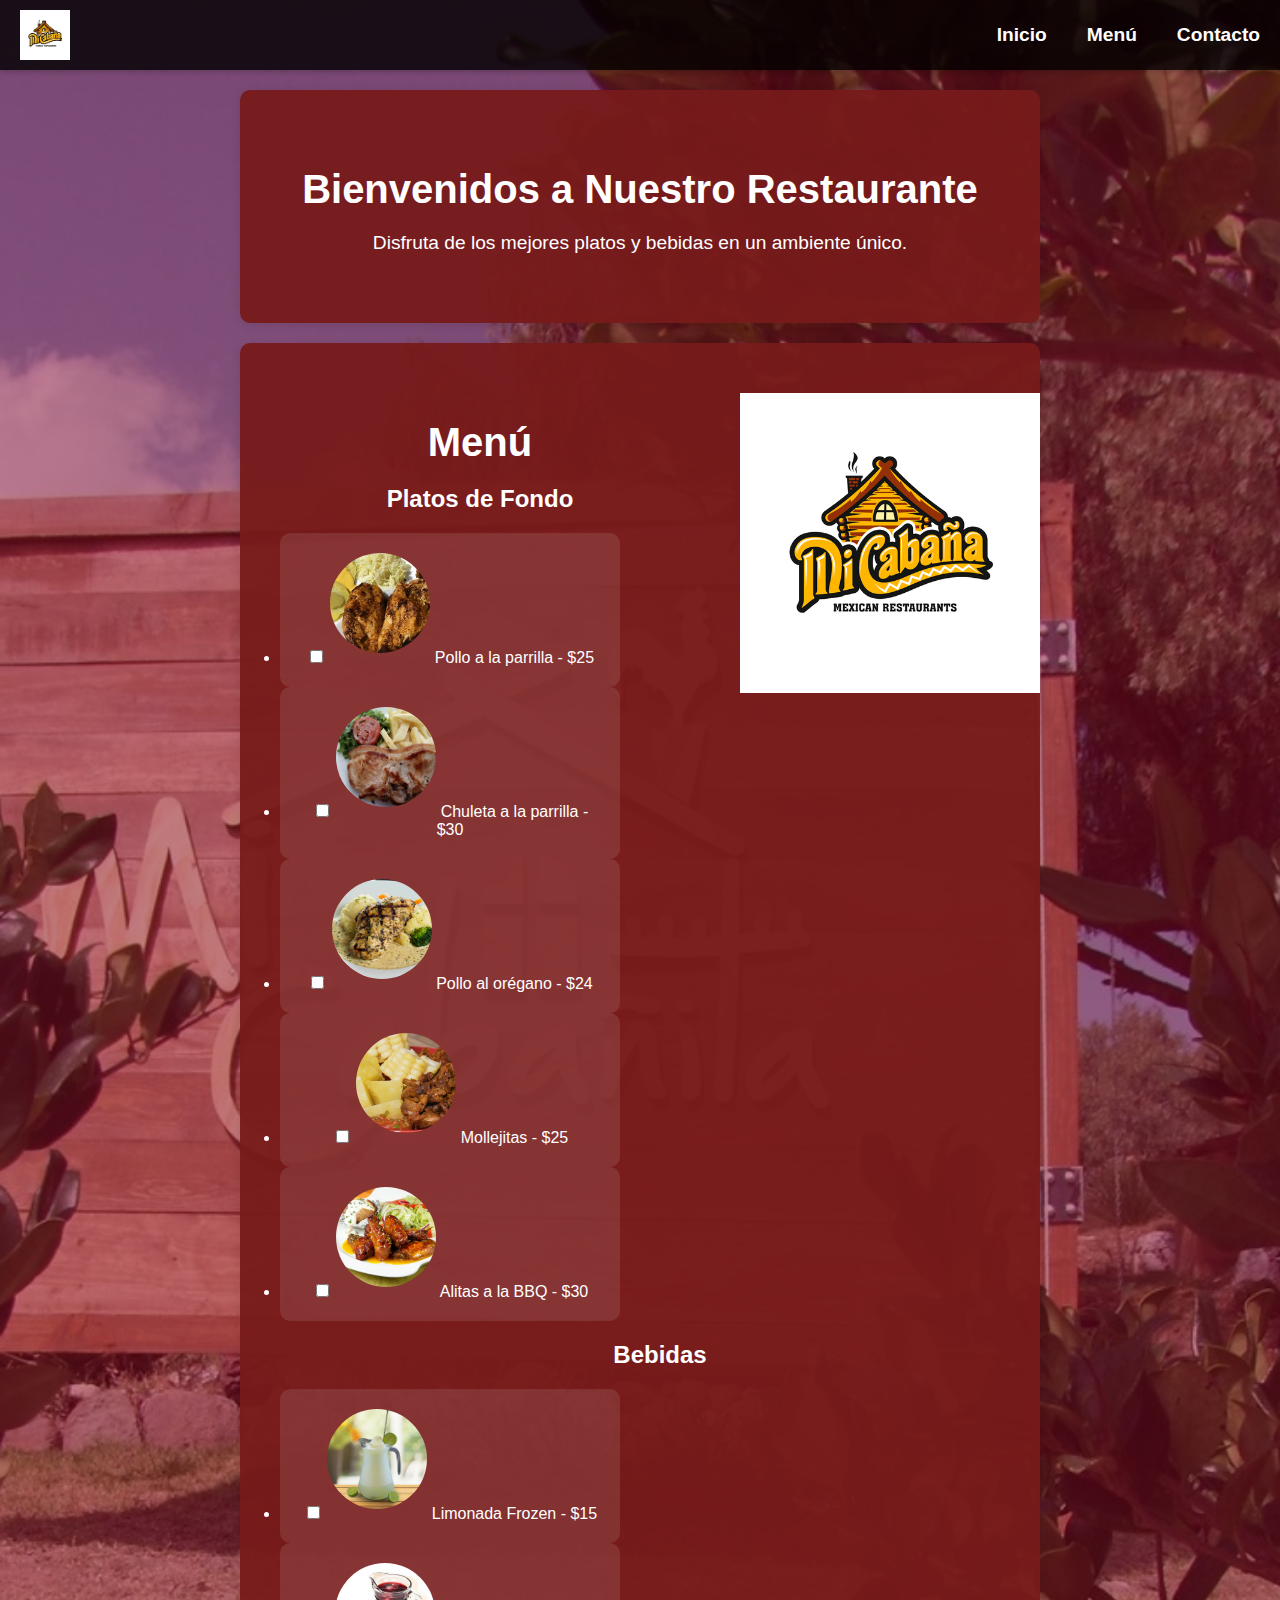
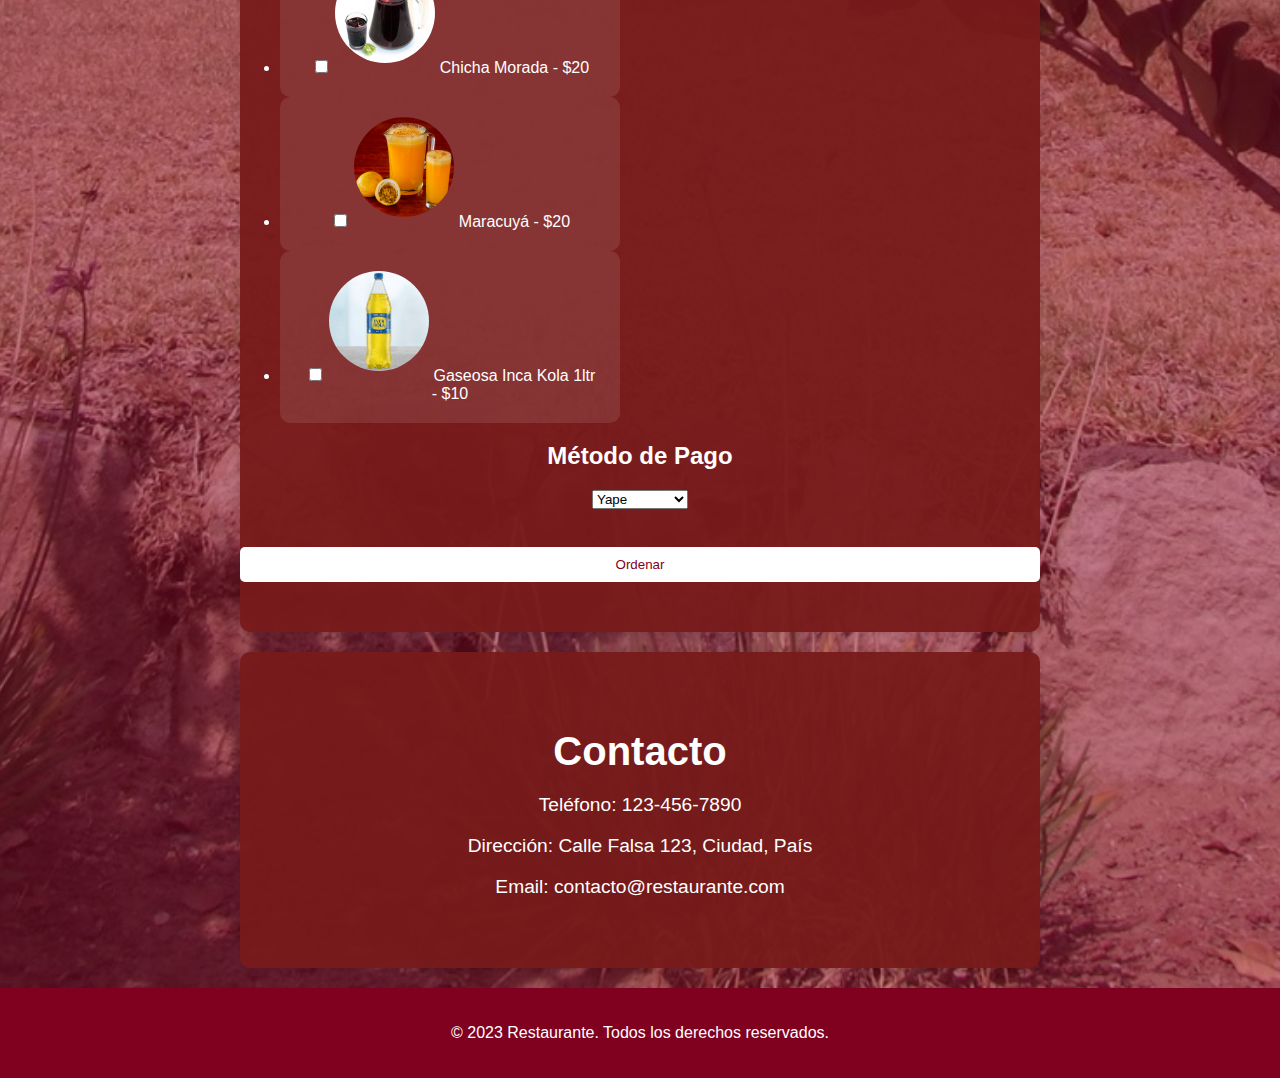
==== index.html @ 1817a676 "Update index.html" ====
<!DOCTYPE html>
<html lang="es">
<head>
    <meta charset="UTF-8">
    <meta name="viewport" content="width=device-width, initial-scale=1.0">
    <title>Restaurante</title>
    <link rel="stylesheet" href="styles.css">
</head>
<body>
    <header>
        <div class="container">
            <img src="images/logo.png" alt="Logo del Restaurante" class="logo">
            <nav>
                <ul>
                    <li><a href="#inicio">Inicio</a></li>
                    <li><a href="#menu">Menú</a></li>
                    <li><a href="#contacto">Contacto</a></li>
                </ul>
            </nav>
        </div>
    </header>

    <section id="inicio" class="seccion">
        <div class="contenido">
            <h1>Bienvenidos a Nuestro Restaurante</h1>
            <p>Disfruta de los mejores platos y bebidas en un ambiente único.</p>
        </div>
    </section>

    <section id="menu" class="seccion">
        <div>
            <img src="images/logo.png" alt="Imagen de inicio" class="imagen-derecha">
        </div>
        <div class="contenido">
            <h1>Menú</h1>
            <form id="menuForm" action="resumen.html" method="GET">
                <h2> Platos de Fondo</h2>
                <ul class="menu">
                    <li>
                        <input type="checkbox" id="pollo_parrilla" name="plato" value="Pollo a la parrilla - $25">
                        <label for="pollo_parrilla">
                            <img src="images/pollo-p.jpg" alt="Pollo a la parrilla">
                            Pollo a la parrilla - $25
                        </label>
                    </li>
                    <li>
                        <input type="checkbox" id="chuleta_parrilla" name="plato" value="Chuleta a la parrilla - $30">
                        <label for="chuleta_parrilla">
                            <img src="images/chuleta-p.jpg" alt="Chuleta a la parrilla">
                            Chuleta a la parrilla - $30
                        </label>
                    </li>
                    <li>
                        <input type="checkbox" id="pollo_oregano" name="plato" value="Pollo al orégano - $24">
                        <label for="pollo_oregano">
                            <img src="images/pollo-a.jpg" alt="Pollo al orégano">
                            Pollo al orégano - $24
                        </label>
                    </li>
                    <li>
                        <input type="checkbox" id="mollejitas" name="plato" value="Mollejitas - $25">
                        <label for="mollejitas">
                            <img src="images/mollejitas.jpg" alt="Mollejitas">
                            Mollejitas - $25
                        </label>
                    </li>
                    <li>
                        <input type="checkbox" id="alitas_bbq" name="plato" value="Alitas a la BBQ - $30">
                        <label for="alitas_bbq">
                            <img src="images/alitas.jpg" alt="Alitas a la BBQ">
                            Alitas a la BBQ - $30
                        </label>
                    </li>
                    <h2>Bebidas</h2>
                    <li>
                        <input type="checkbox" id="limonada_frozen" name="bebida" value="Limonada Frozen - $15">
                        <label for="limonada_frozen">
                            <img src="images/limonada.jpg" alt="Limonada Frozen">
                            Limonada Frozen - $15
                        </label>
                    </li>
                    <li>
                        <input type="checkbox" id="chicha_morada" name="bebida" value="Chicha Morada - $20">
                        <label for="chicha_morada">
                            <img src="images/JARRA-DE-CHICHA.png" alt="Chicha Morada">
                            Chicha Morada - $20
                        </label>
                    </li>
                    <li>
                        <input type="checkbox" id="maracuya" name="bebida" value="Maracuyá - $20">
                        <label for="maracuya">
                            <img src="images/maracyuya.png" alt="Maracuyá">
                            Maracuyá - $20
                        </label>
                    </li>
                    <li>
                        <input type="checkbox" id="inca_kola" name="bebida" value="Gaseosa Inca Kola 1ltr - $10">
                        <label for="inca_kola">
                            <img src="images/inca.png" alt="Gaseosa Inca Kola">
                            Gaseosa Inca Kola 1ltr - $10
                        </label>
                    </li>
                </ul>
                <h2>Método de Pago</h2>
                <select id="metodo_pago" name="metodo_pago">
                    <option value="Yape">Yape</option>
                    <option value="Efectivo">Efectivo</option>
                    <option value="Trasferencia">Trasferencia</option>
                </select>
                <br><br>
                <button type="button" onclick="ordenar()">Ordenar</button>
            </form>
        </div>
    </section>

    <section id="contacto" class="seccion">
        <div class="contenido">
            <h1>Contacto</h1>
            <p>Teléfono: 123-456-7890</p>
            <p>Dirección: Calle Falsa 123, Ciudad, País</p>
            <p>Email: contacto@restaurante.com</p>
        </div>
    </section>

    <footer>
        <p>© 2023 Restaurante. Todos los derechos reservados.</p>
    </footer>

    <script>
        function ordenar() {
            const form = document.getElementById('menuForm');
            const formData = new FormData(form);
            const platos = formData.getAll('plato');
            const bebidas = formData.getAll('bebida');
            const metodoPago = formData.get('metodo_pago');
            const url = new URL(window.location.href.replace('index.html', 'resumen.html'));

            platos.forEach(plato => {
                url.searchParams.append('plato[]', plato);
            });
            bebidas.forEach(bebida => {
                url.searchParams.append('bebida[]', bebida);
            });
            url.searchParams.append('metodo_pago', metodoPago);

            window.location.href = url;
        }
    </script>
</body>
</html>
---- styles.css ----
body {
    font-family: 'Arial', sans-serif;
    margin: 0;
    padding: 0;
    background-color: #800020; /* Color guinda */
    color: #fff; /* Texto blanco */
    position: relative;
    z-index: 1;
}

body::before {
    content: "";
    position: absolute;
    top: 0;
    left: 0;
    width: 100%;
    height: 100%;
    background: url('images/cabaña.jpg') no-repeat center center/cover;
    opacity: 0.5; /* Ajusta este valor para cambiar la opacidad */
    z-index: -1;
}
header {
    background: rgba(0, 0, 0, 0.8);
    padding: 10px 20px;
    box-shadow: 0 2px 5px rgba(0, 0, 0, 0.2);
}

header .container {
    display: flex;
    align-items: center;
    justify-content: space-between;
}

header .logo {
    max-height: 50px;
}

nav ul {
    list-style: none;
    margin: 0;
    padding: 0;
    display: flex;
}

nav ul li {
    margin-left: 20px;
}

nav ul li a {
    text-decoration: none;
    color: #fff;
    font-weight: bold;
    transition: color 0.3s ease;
}

nav ul li a:hover {
    color: #1e90ff;
}

.seccion {
    padding: 60px 20px;
    background: rgba(119, 26, 26, 0.95);
    margin: 20px auto;
    max-width: 800px;
    border-radius: 10px;
    box-shadow: 0 2px 10px rgba(0, 0, 0, 0.1);
}

.seccion .contenido {
    text-align: center;
}

body {
    font-family: 'Arial', sans-serif;
    margin: 0;
    padding: 0;
    background-color: #800020; /* Color guinda */
    color: #fff; /* Texto blanco */
}

.container {
    display: flex;
    justify-content: space-between;
    align-items: center;
}

.header {
    background: #800020; /* Color guinda */
    color: #fff; /* Texto blanco */
    padding: 20px;
}

.logo {
    height: 50px;
}

nav ul {
    list-style: none;
    display: flex;
    gap: 20px;
}

nav a {
    color: #fff; /* Texto blanco */
    text-decoration: none;
    font-size: 1.2em;
}

.seccion {
    padding: 50px 0;
    text-align: center;
}

.seccion h1 {
    font-size: 2.5em;
    margin-bottom: 20px;
}

.seccion p {
    font-size: 1.2em;
}

.imagen-derecha {
    float: right;
    width: 300px;
    margin-left: 20px;
}

.menu ul {
    list-style: none;
    padding: 0;
    display: flex;
    flex-wrap: wrap;
    gap: 20px;
    justify-content: center;
}

.menu li {
    background: rgba(255, 255, 255, 0.1);
    padding: 20px;
    border-radius: 10px;
    width: 300px;
    text-align: center;
    color: #fff;
}

.menu img {
    width: 100px;
    height: 100px;
    object-fit: cover;
    border-radius: 50%;
    margin-bottom: 10px;
}


footer {
    background: #800020; /* Color guinda */
    color: #fff; /* Texto blanco */
    text-align: center;
    padding: 20px 0;
}

button {
    display: block;
    width: 100%;
    padding: 10px;
    background: #fff; /* Fondo blanco */
    color: #800020; /* Texto guinda */
    border: none;
    border-radius: 5px;
    cursor: pointer;
    transition: background 0.3s ease;
    margin-top: 20px;
}

button:hover {
    background: #ddd;
}

/* CSS de la página de resumen */

.resumen-container {
    max-width: 800px;
    margin: 50px auto;
    background: rgba(128, 0, 32, 0.9); /* Color guinda transparente */
    padding: 20px;
    border-radius: 10px;
    box-shadow: 0 2px 10px rgba(0, 0, 0, 0.1);
    color: #fff; /* Texto blanco */
}

.resumen-container h1, .resumen-container h2 {
    text-align: center;
}

.resumen-container ul {
    list-style: none;
    padding: 0;
}

.resumen-container ul li {
    display: flex;
    justify-content: space-between;
    margin-bottom: 10px;
}

.resumen-container .total {
    font-size: 1.5em;
    text-align: right;
    margin-top: 20px;
}
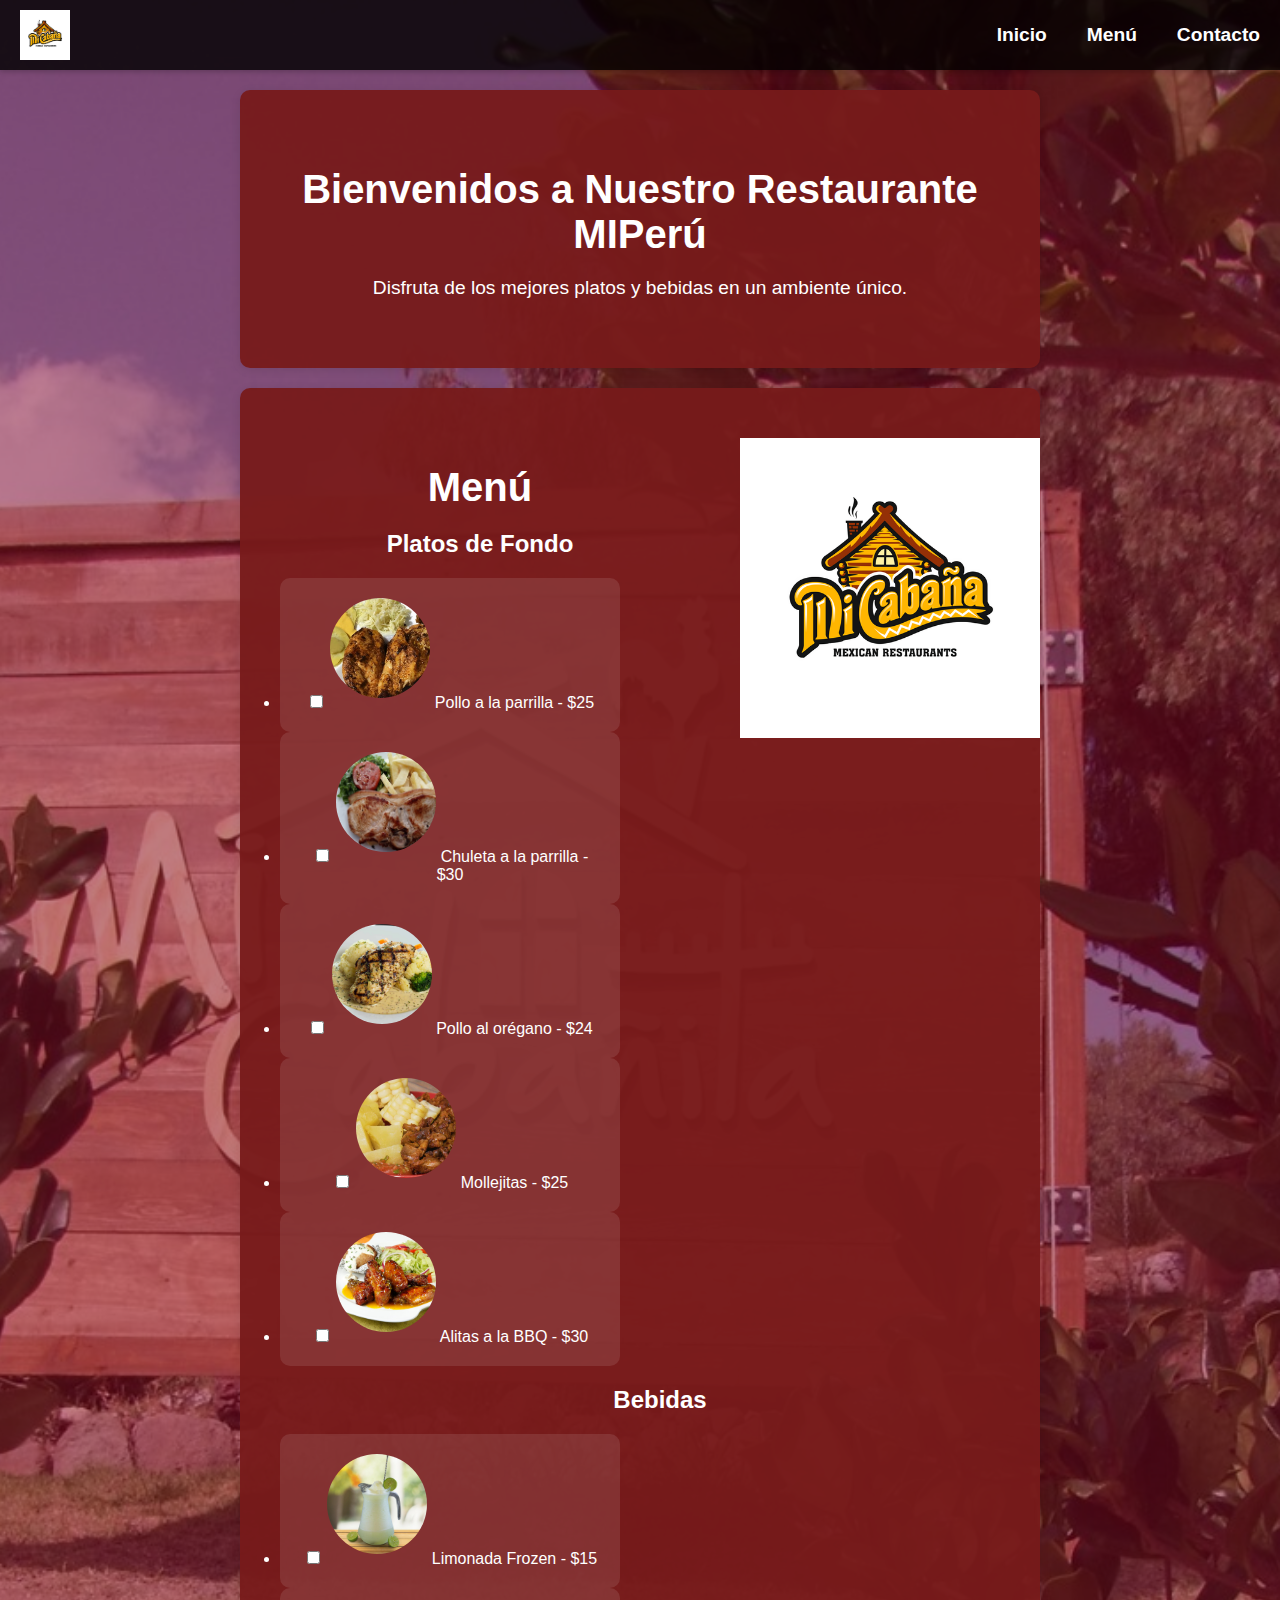
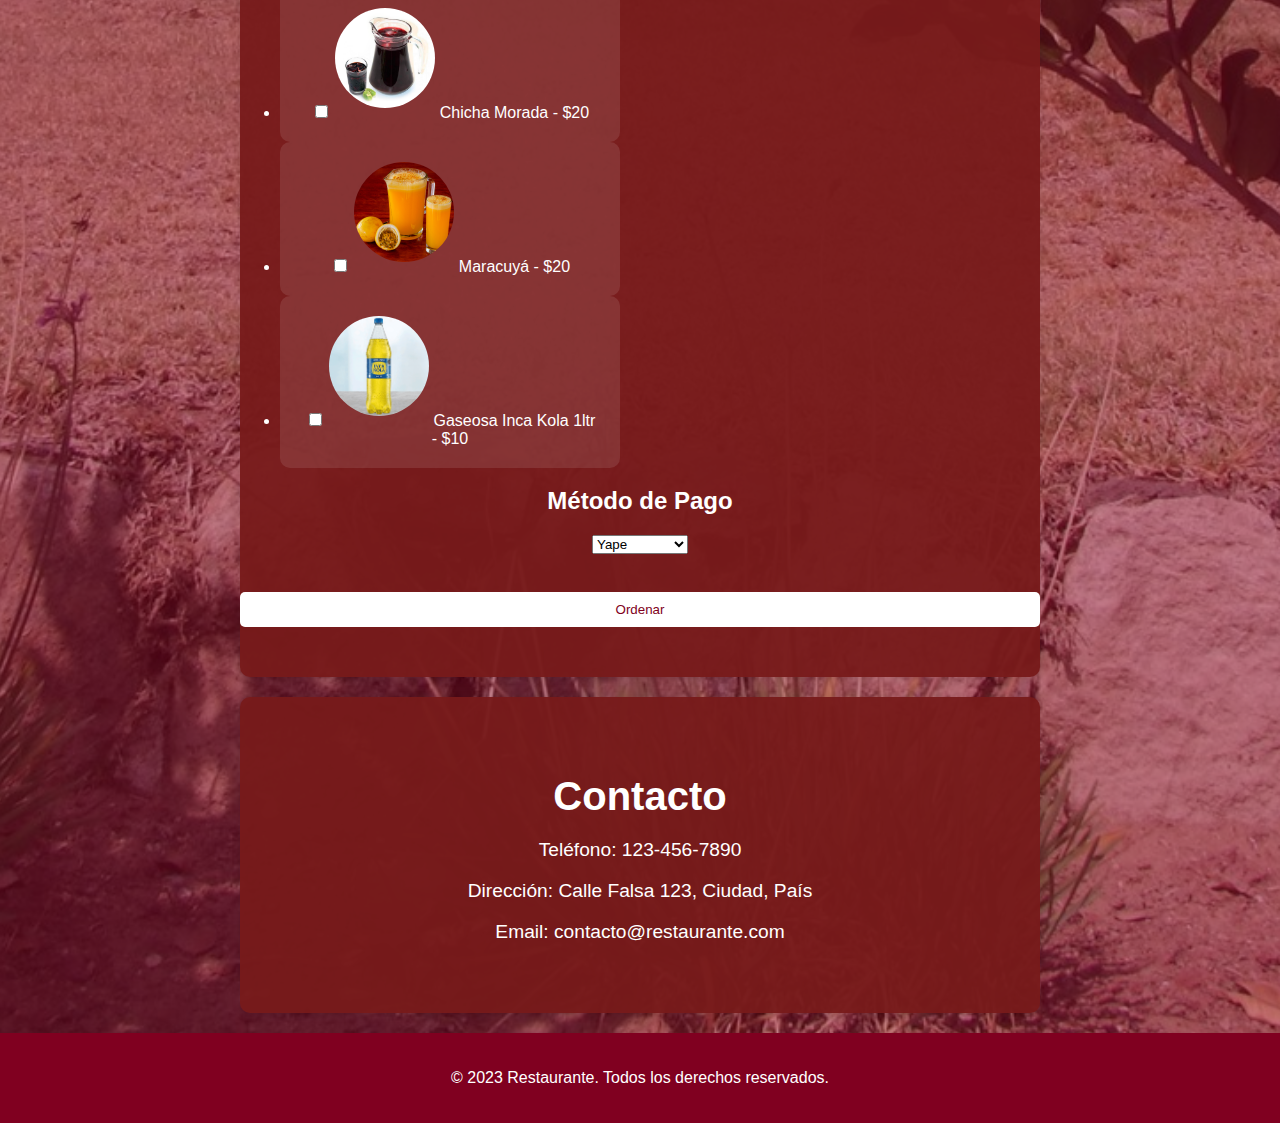
==== commit 7c0fb562: "Update index.html" ====
--- a/index.html
+++ b/index.html
@@ -22,7 +22,7 @@
 
     <section id="inicio" class="seccion">
         <div class="contenido">
-            <h1>Bienvenidos a Nuestro Restaurante</h1>
+            <h1>Bienvenidos a Nuestro Restaurante MIPerú</h1>
             <p>Disfruta de los mejores platos y bebidas en un ambiente único.</p>
         </div>
     </section>
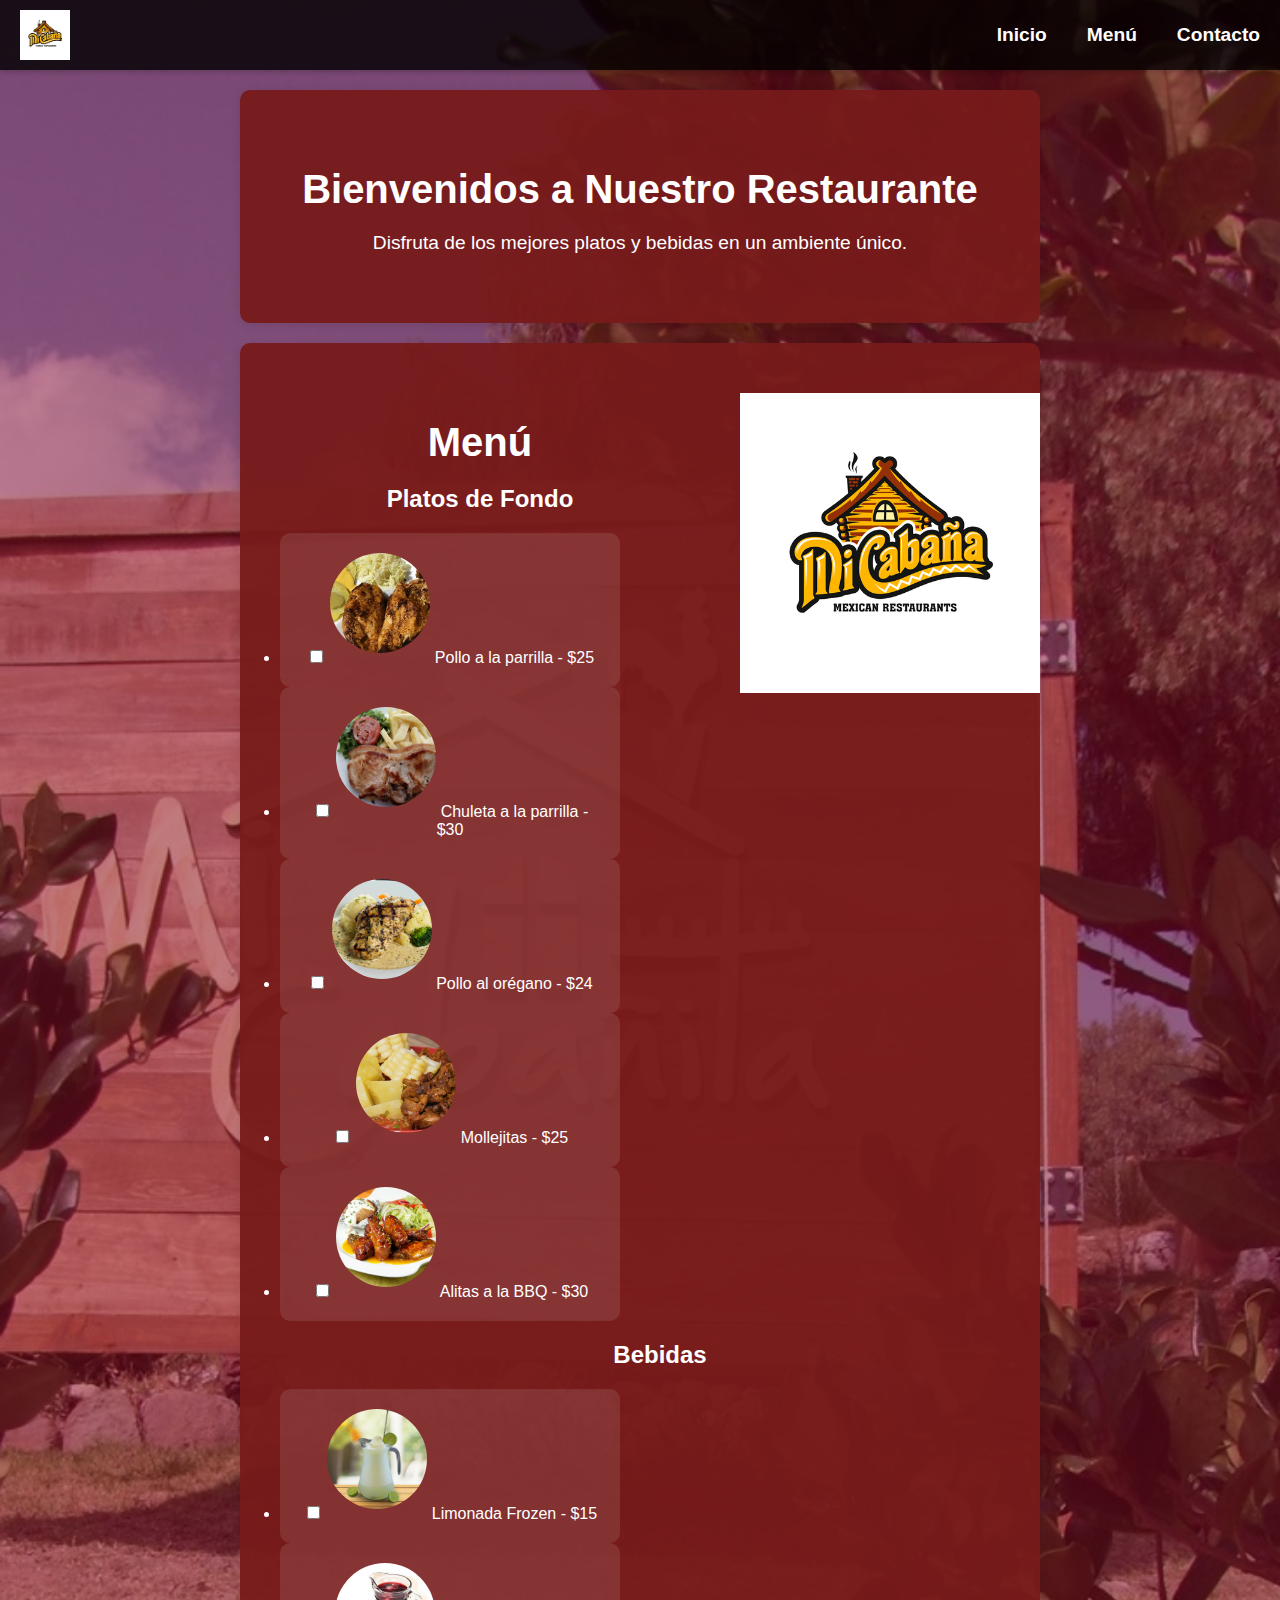
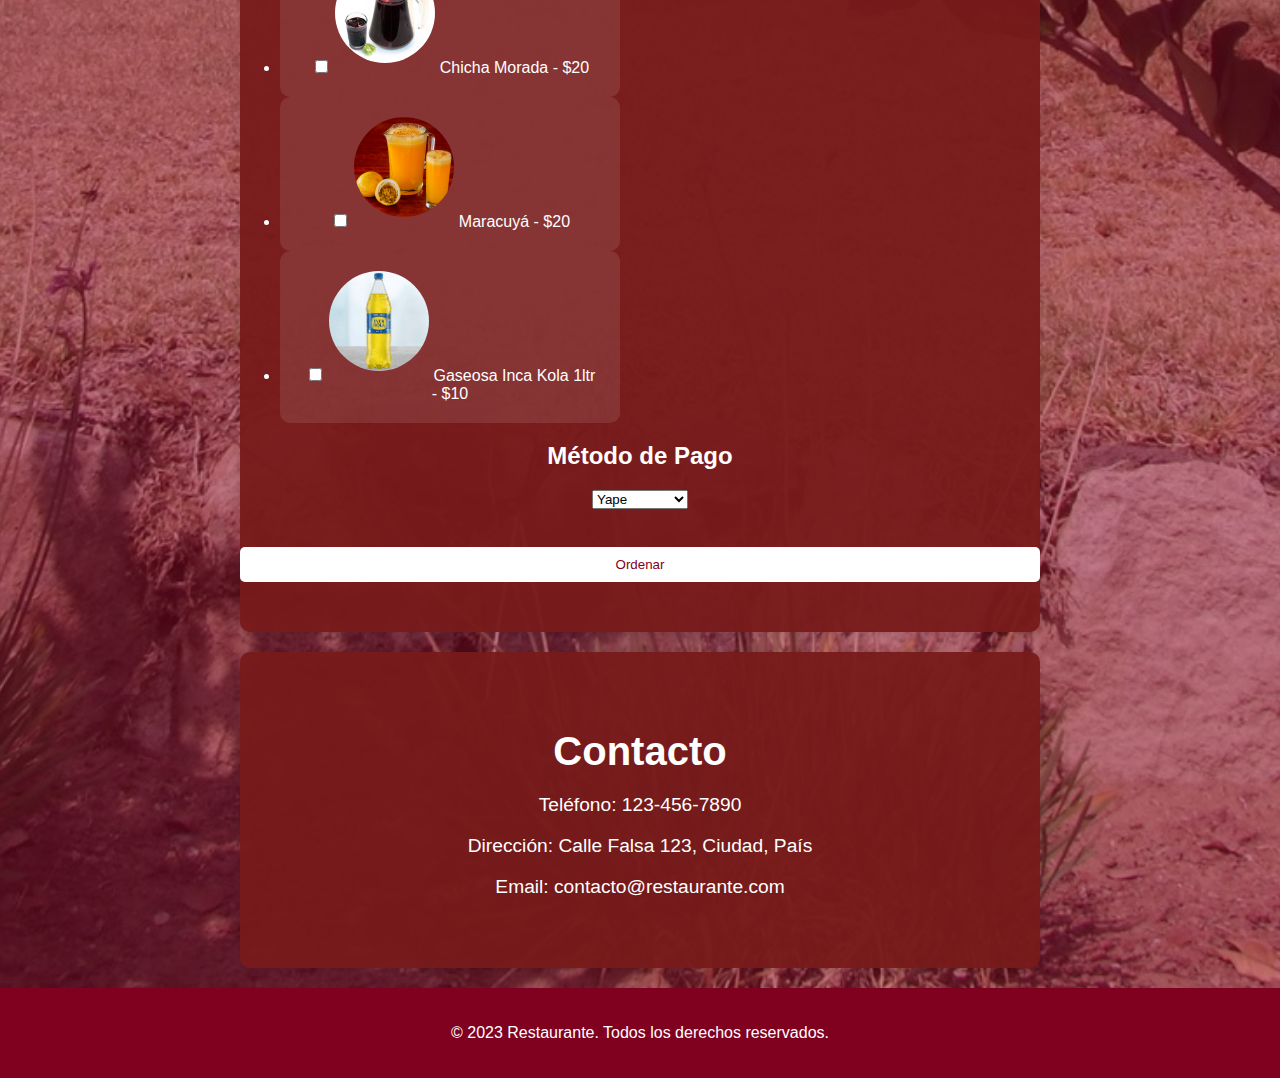
==== commit cd41ef43: "Update index.html" ====
--- a/index.html
+++ b/index.html
@@ -22,7 +22,7 @@
 
     <section id="inicio" class="seccion">
         <div class="contenido">
-            <h1>Bienvenidos a Nuestro Restaurante MIPerú</h1>
+            <h1>Bienvenidos a Nuestro Restaurante</h1>
             <p>Disfruta de los mejores platos y bebidas en un ambiente único.</p>
         </div>
     </section>
@@ -34,7 +34,7 @@
         <div class="contenido">
             <h1>Menú</h1>
             <form id="menuForm" action="resumen.html" method="GET">
-                <h2> Platos de Fondo</h2>
+                <h2>Platos de Fondo</h2>
                 <ul class="menu">
                     <li>
                         <input type="checkbox" id="pollo_parrilla" name="plato" value="Pollo a la parrilla - $25">
@@ -133,7 +133,7 @@
             const platos = formData.getAll('plato');
             const bebidas = formData.getAll('bebida');
             const metodoPago = formData.get('metodo_pago');
-            const url = new URL(window.location.href.replace('index.html', 'resumen.html'));
+            const url = new URL('resumen.html', window.location.href);
 
             platos.forEach(plato => {
                 url.searchParams.append('plato[]', plato);
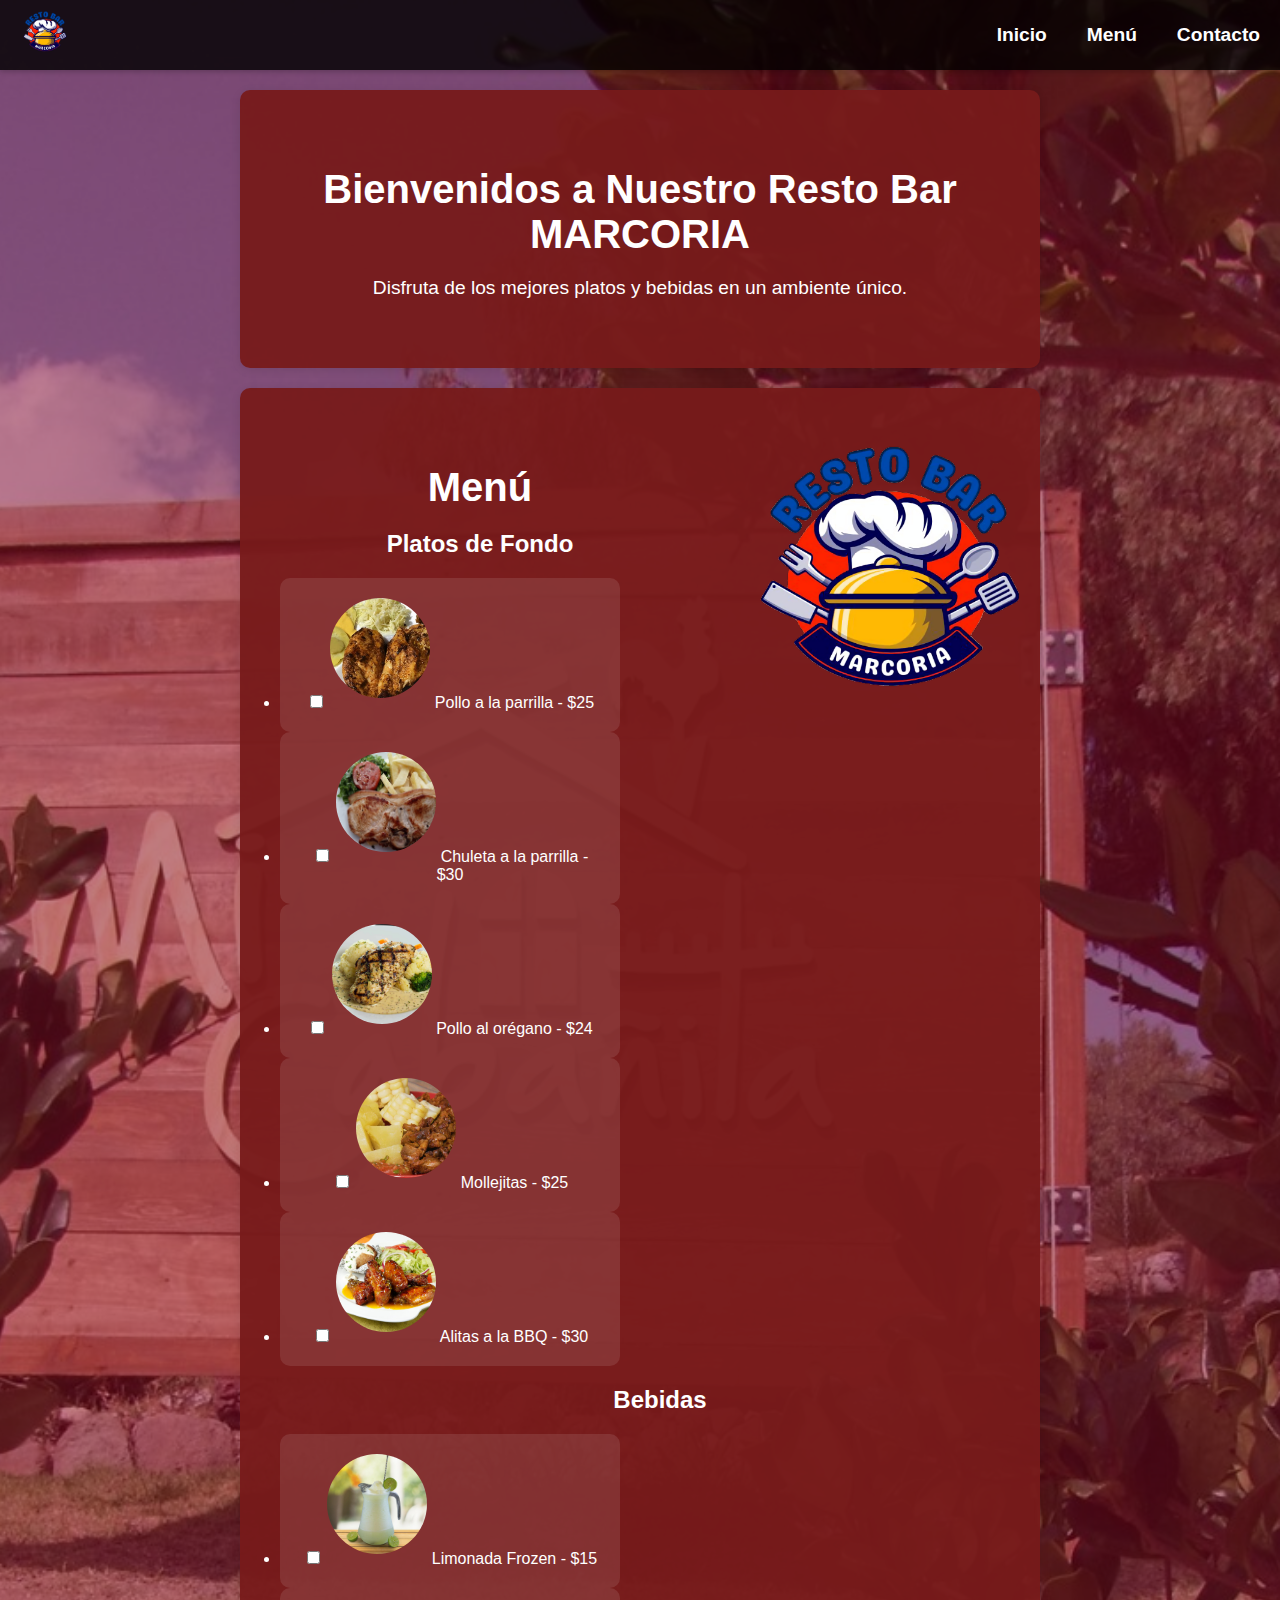
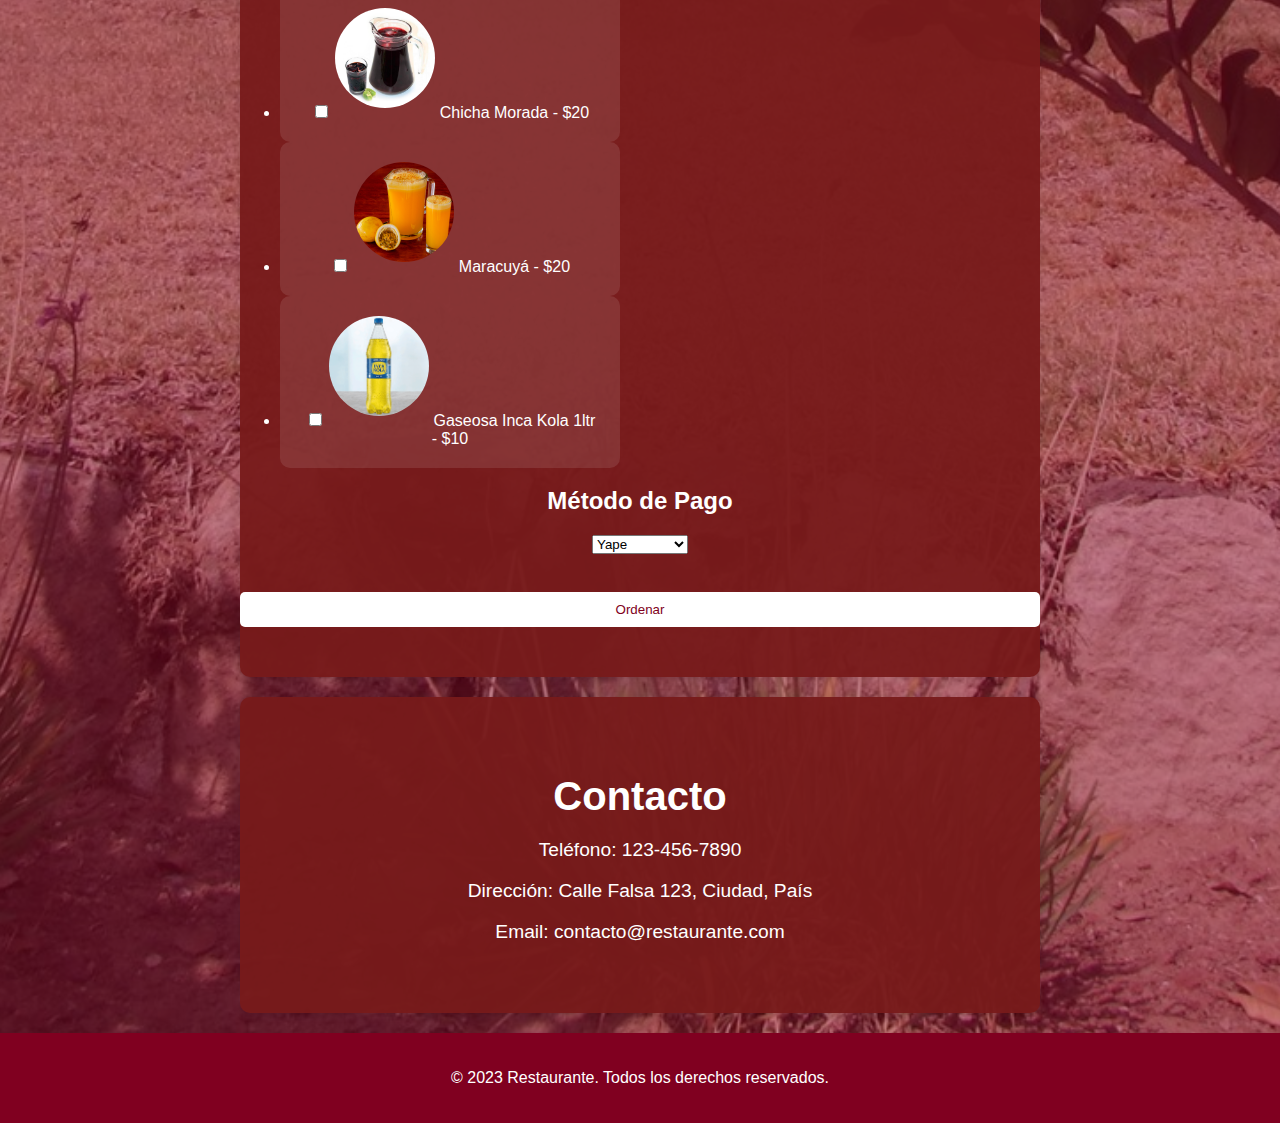
==== commit c2b1eb41: "Update index.html" ====
--- a/index.html
+++ b/index.html
@@ -22,7 +22,7 @@
 
     <section id="inicio" class="seccion">
         <div class="contenido">
-            <h1>Bienvenidos a Nuestro Restaurante</h1>
+            <h1>Bienvenidos a Nuestro Resto Bar MARCORIA</h1>
             <p>Disfruta de los mejores platos y bebidas en un ambiente único.</p>
         </div>
     </section>
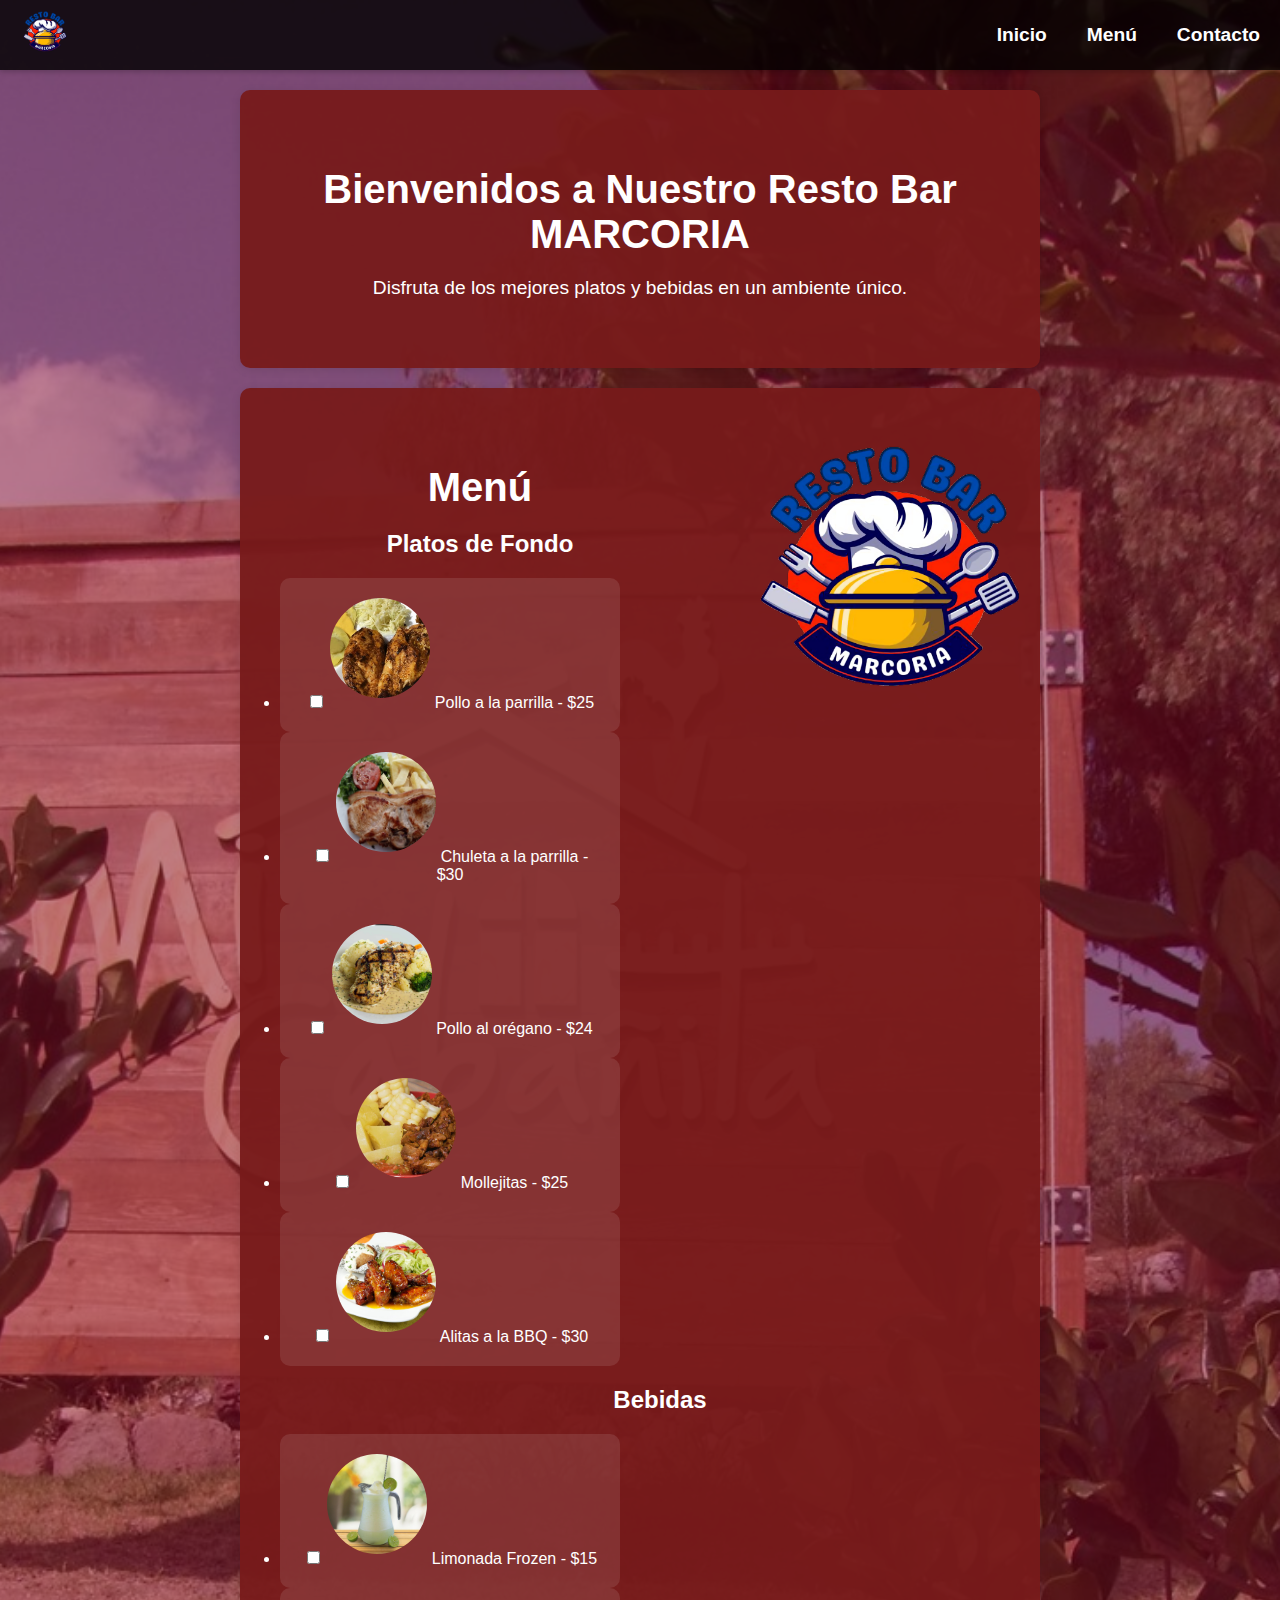
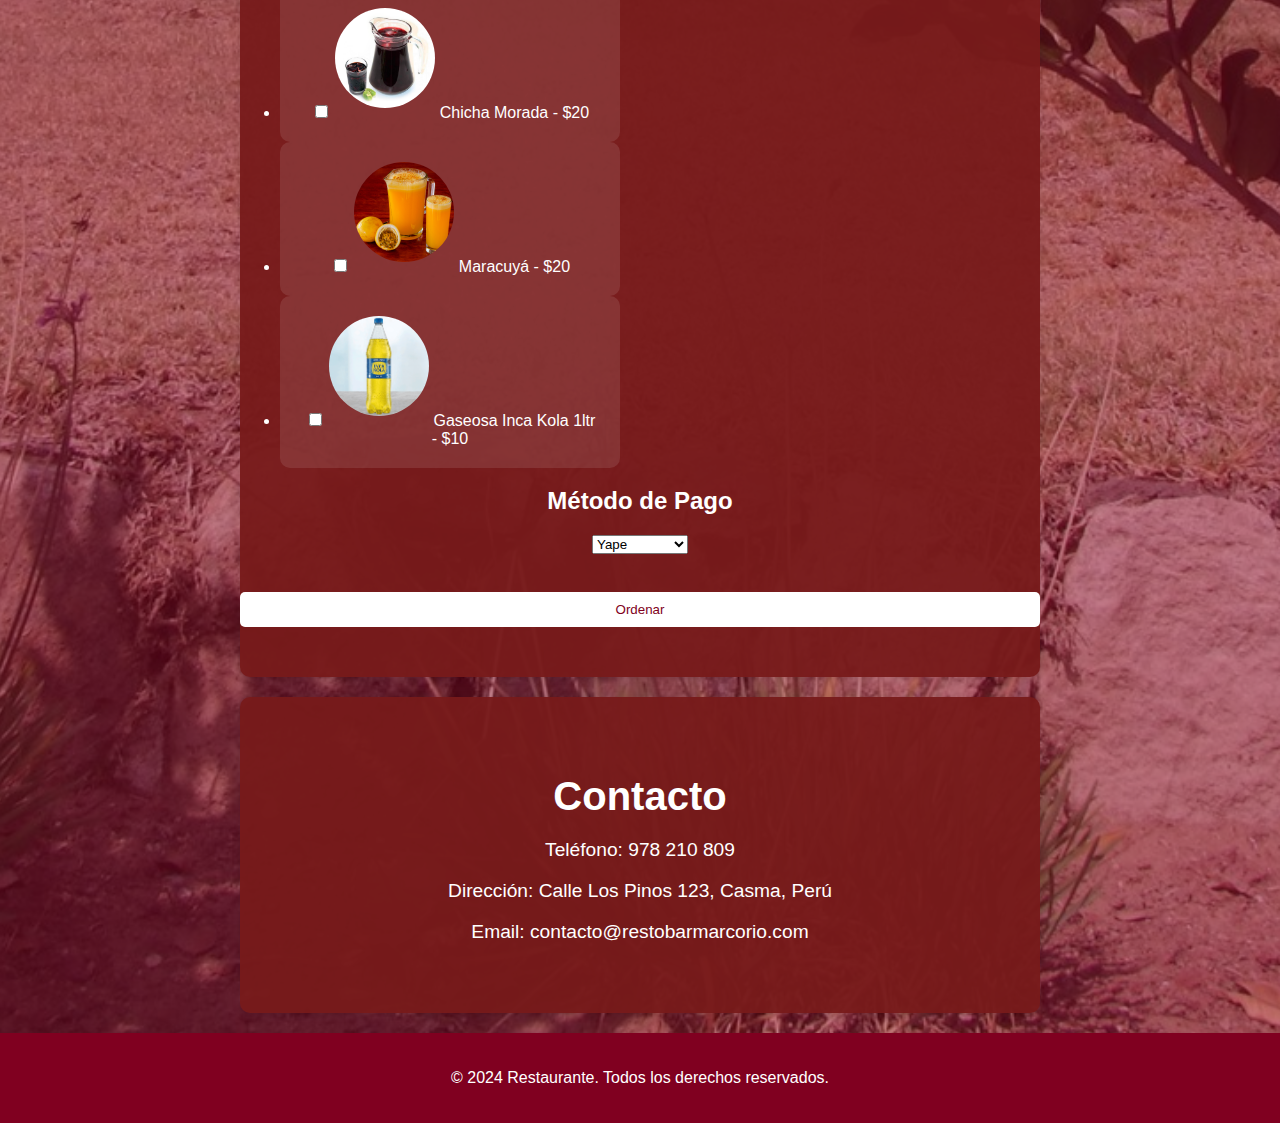
==== commit f7a2b314: "Update index.html" ====
--- a/index.html
+++ b/index.html
@@ -113,17 +113,18 @@
         </div>
     </section>
 
-    <section id="contacto" class="seccion">
+   <section id="contacto" class="seccion">
         <div class="contenido">
             <h1>Contacto</h1>
-            <p>Teléfono: 123-456-7890</p>
-            <p>Dirección: Calle Falsa 123, Ciudad, País</p>
-            <p>Email: contacto@restaurante.com</p>
+            <p>Teléfono: 978 210 809</p>
+            <p>Dirección: Calle Los Pinos 123, Casma, Perú</p>
+            <p>Email: contacto@restobarmarcorio.com</p>
         </div>
     </section>
 
+
     <footer>
-        <p>© 2023 Restaurante. Todos los derechos reservados.</p>
+        <p>© 2024 Restaurante. Todos los derechos reservados.</p>
     </footer>
 
     <script>
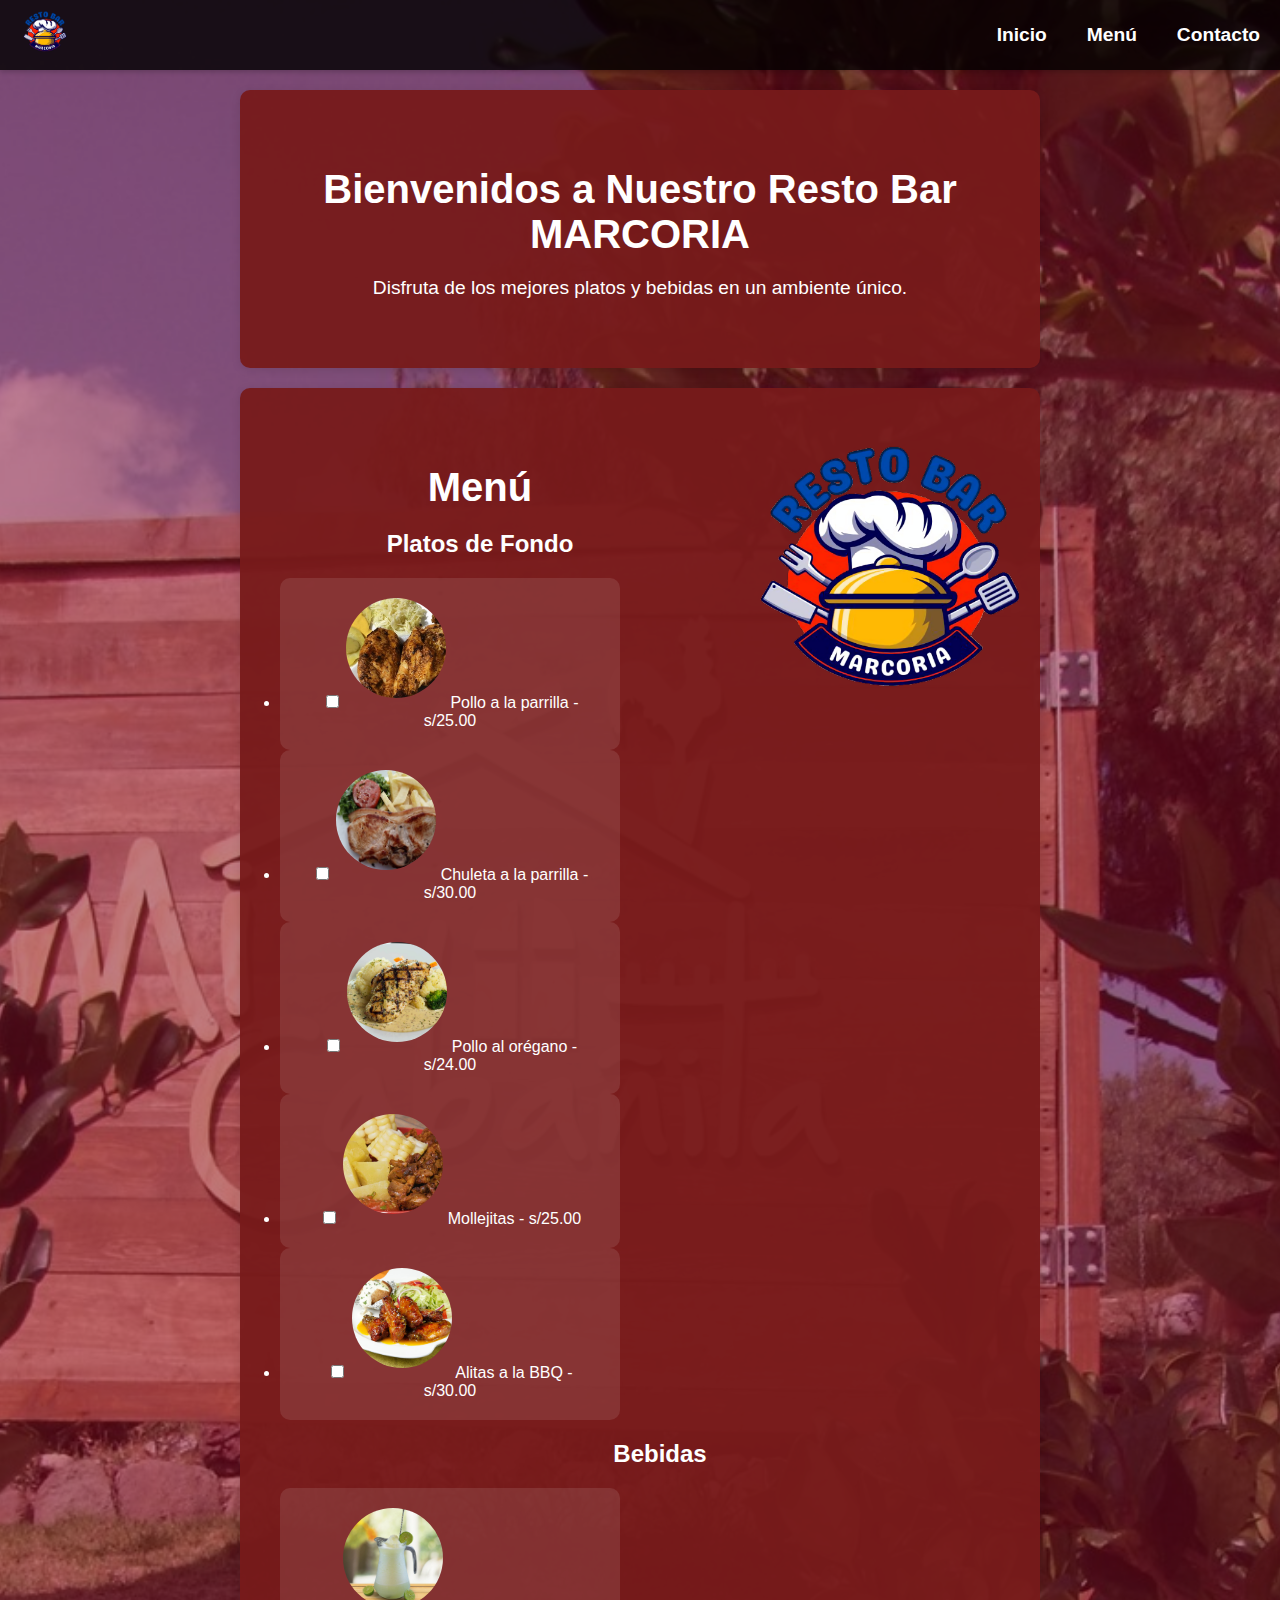
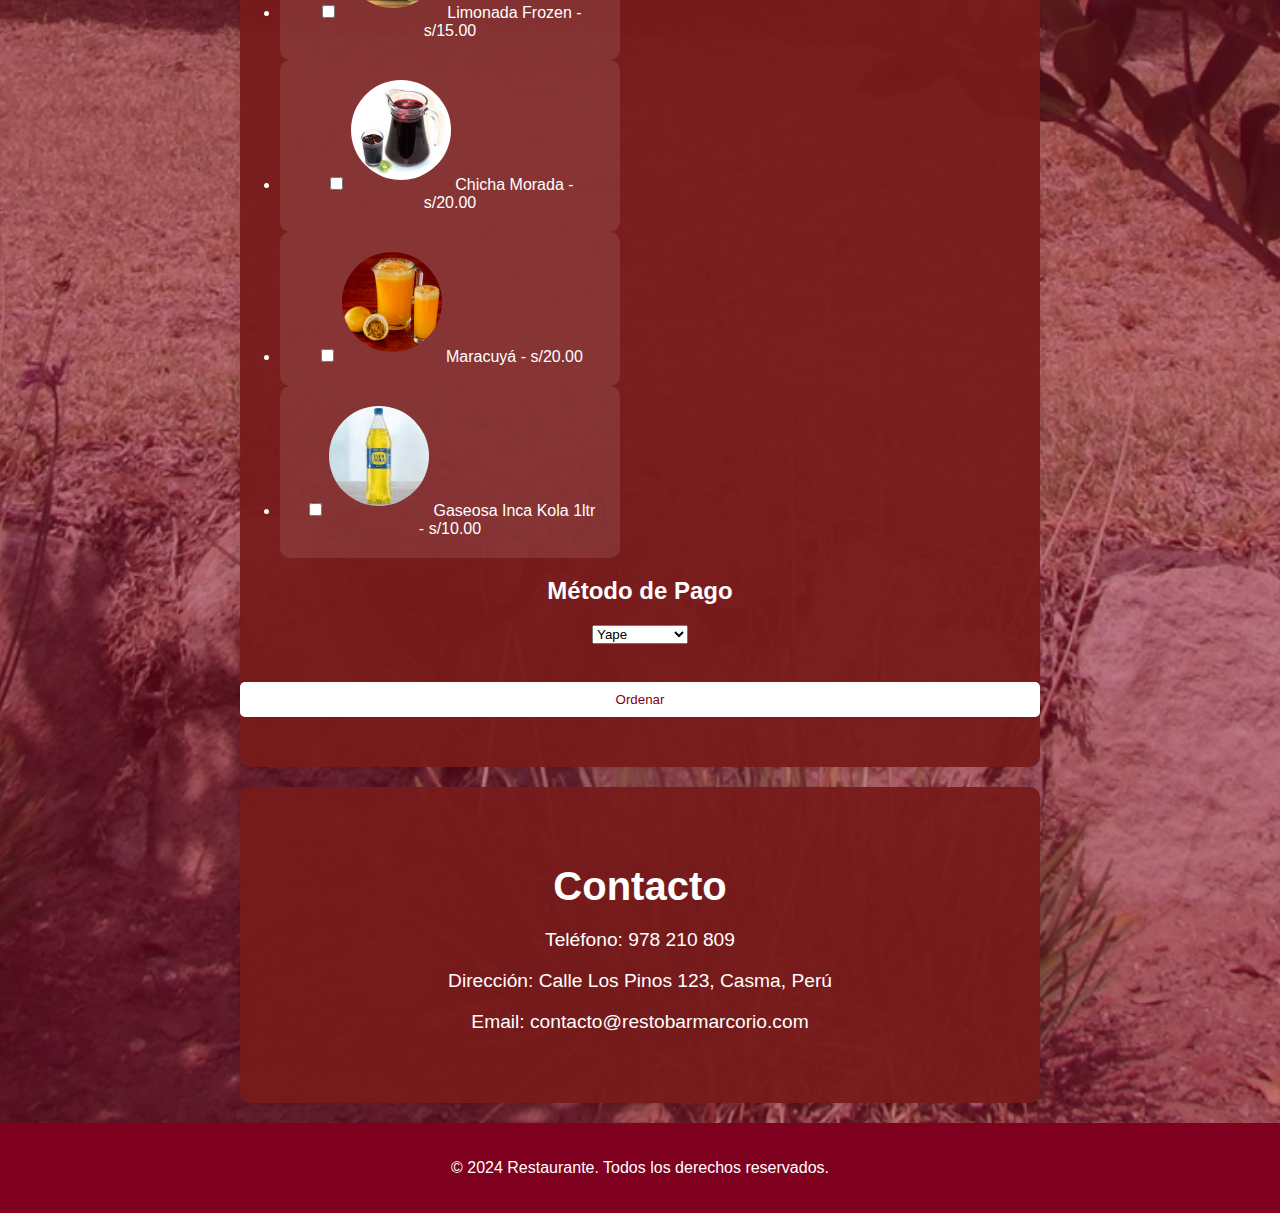
==== commit 8dc9e869: "Update index.html" ====
--- a/index.html
+++ b/index.html
@@ -37,67 +37,67 @@
                 <h2>Platos de Fondo</h2>
                 <ul class="menu">
                     <li>
-                        <input type="checkbox" id="pollo_parrilla" name="plato" value="Pollo a la parrilla - $25">
+                        <input type="checkbox" id="pollo_parrilla" name="plato" value="Pollo a la parrilla - s/25.00">
                         <label for="pollo_parrilla">
                             <img src="images/pollo-p.jpg" alt="Pollo a la parrilla">
-                            Pollo a la parrilla - $25
+                            Pollo a la parrilla - s/25.00
                         </label>
                     </li>
                     <li>
-                        <input type="checkbox" id="chuleta_parrilla" name="plato" value="Chuleta a la parrilla - $30">
+                        <input type="checkbox" id="chuleta_parrilla" name="plato" value="Chuleta a la parrilla - s/30.00">
                         <label for="chuleta_parrilla">
                             <img src="images/chuleta-p.jpg" alt="Chuleta a la parrilla">
-                            Chuleta a la parrilla - $30
+                            Chuleta a la parrilla - s/30.00
                         </label>
                     </li>
                     <li>
-                        <input type="checkbox" id="pollo_oregano" name="plato" value="Pollo al orégano - $24">
+                        <input type="checkbox" id="pollo_oregano" name="plato" value="Pollo al orégano - s/24.00">
                         <label for="pollo_oregano">
                             <img src="images/pollo-a.jpg" alt="Pollo al orégano">
-                            Pollo al orégano - $24
+                            Pollo al orégano - s/24.00
                         </label>
                     </li>
                     <li>
-                        <input type="checkbox" id="mollejitas" name="plato" value="Mollejitas - $25">
+                        <input type="checkbox" id="mollejitas" name="plato" value="Mollejitas - s/25.00">
                         <label for="mollejitas">
                             <img src="images/mollejitas.jpg" alt="Mollejitas">
-                            Mollejitas - $25
+                            Mollejitas - s/25.00
                         </label>
                     </li>
                     <li>
-                        <input type="checkbox" id="alitas_bbq" name="plato" value="Alitas a la BBQ - $30">
+                        <input type="checkbox" id="alitas_bbq" name="plato" value="Alitas a la BBQ - s/30.00">
                         <label for="alitas_bbq">
                             <img src="images/alitas.jpg" alt="Alitas a la BBQ">
-                            Alitas a la BBQ - $30
+                            Alitas a la BBQ - s/30.00
                         </label>
                     </li>
                     <h2>Bebidas</h2>
                     <li>
-                        <input type="checkbox" id="limonada_frozen" name="bebida" value="Limonada Frozen - $15">
+                        <input type="checkbox" id="limonada_frozen" name="bebida" value="Limonada Frozen - s/15.00">
                         <label for="limonada_frozen">
                             <img src="images/limonada.jpg" alt="Limonada Frozen">
-                            Limonada Frozen - $15
+                            Limonada Frozen - s/15.00
                         </label>
                     </li>
                     <li>
-                        <input type="checkbox" id="chicha_morada" name="bebida" value="Chicha Morada - $20">
+                        <input type="checkbox" id="chicha_morada" name="bebida" value="Chicha Morada - s/20.00">
                         <label for="chicha_morada">
                             <img src="images/JARRA-DE-CHICHA.png" alt="Chicha Morada">
-                            Chicha Morada - $20
+                            Chicha Morada - s/20.00
                         </label>
                     </li>
                     <li>
-                        <input type="checkbox" id="maracuya" name="bebida" value="Maracuyá - $20">
+                        <input type="checkbox" id="maracuya" name="bebida" value="Maracuyá - s/20.00">
                         <label for="maracuya">
                             <img src="images/maracyuya.png" alt="Maracuyá">
-                            Maracuyá - $20
+                            Maracuyá - s/20.00
                         </label>
                     </li>
                     <li>
-                        <input type="checkbox" id="inca_kola" name="bebida" value="Gaseosa Inca Kola 1ltr - $10">
+                        <input type="checkbox" id="inca_kola" name="bebida" value="Gaseosa Inca Kola 1ltr - s/10.00">
                         <label for="inca_kola">
                             <img src="images/inca.png" alt="Gaseosa Inca Kola">
-                            Gaseosa Inca Kola 1ltr - $10
+                            Gaseosa Inca Kola 1ltr - s/10.00
                         </label>
                     </li>
                 </ul>
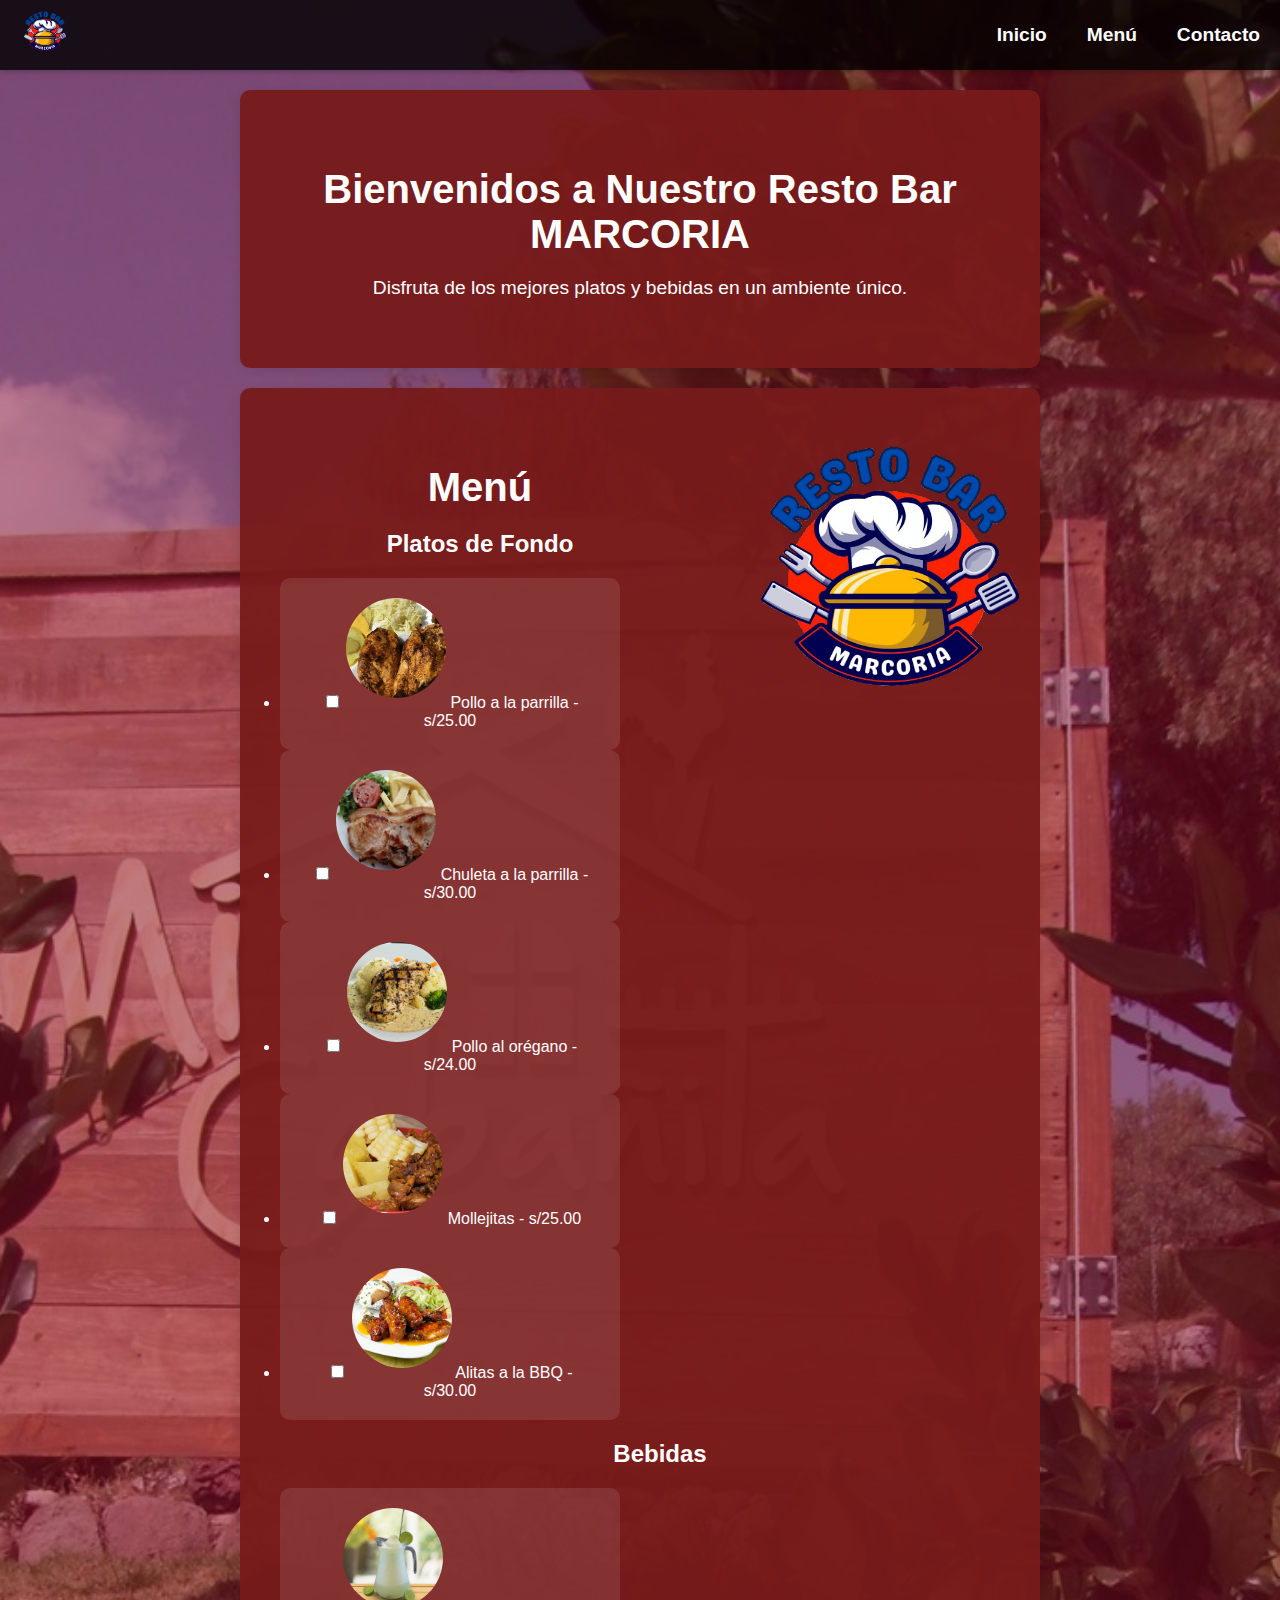
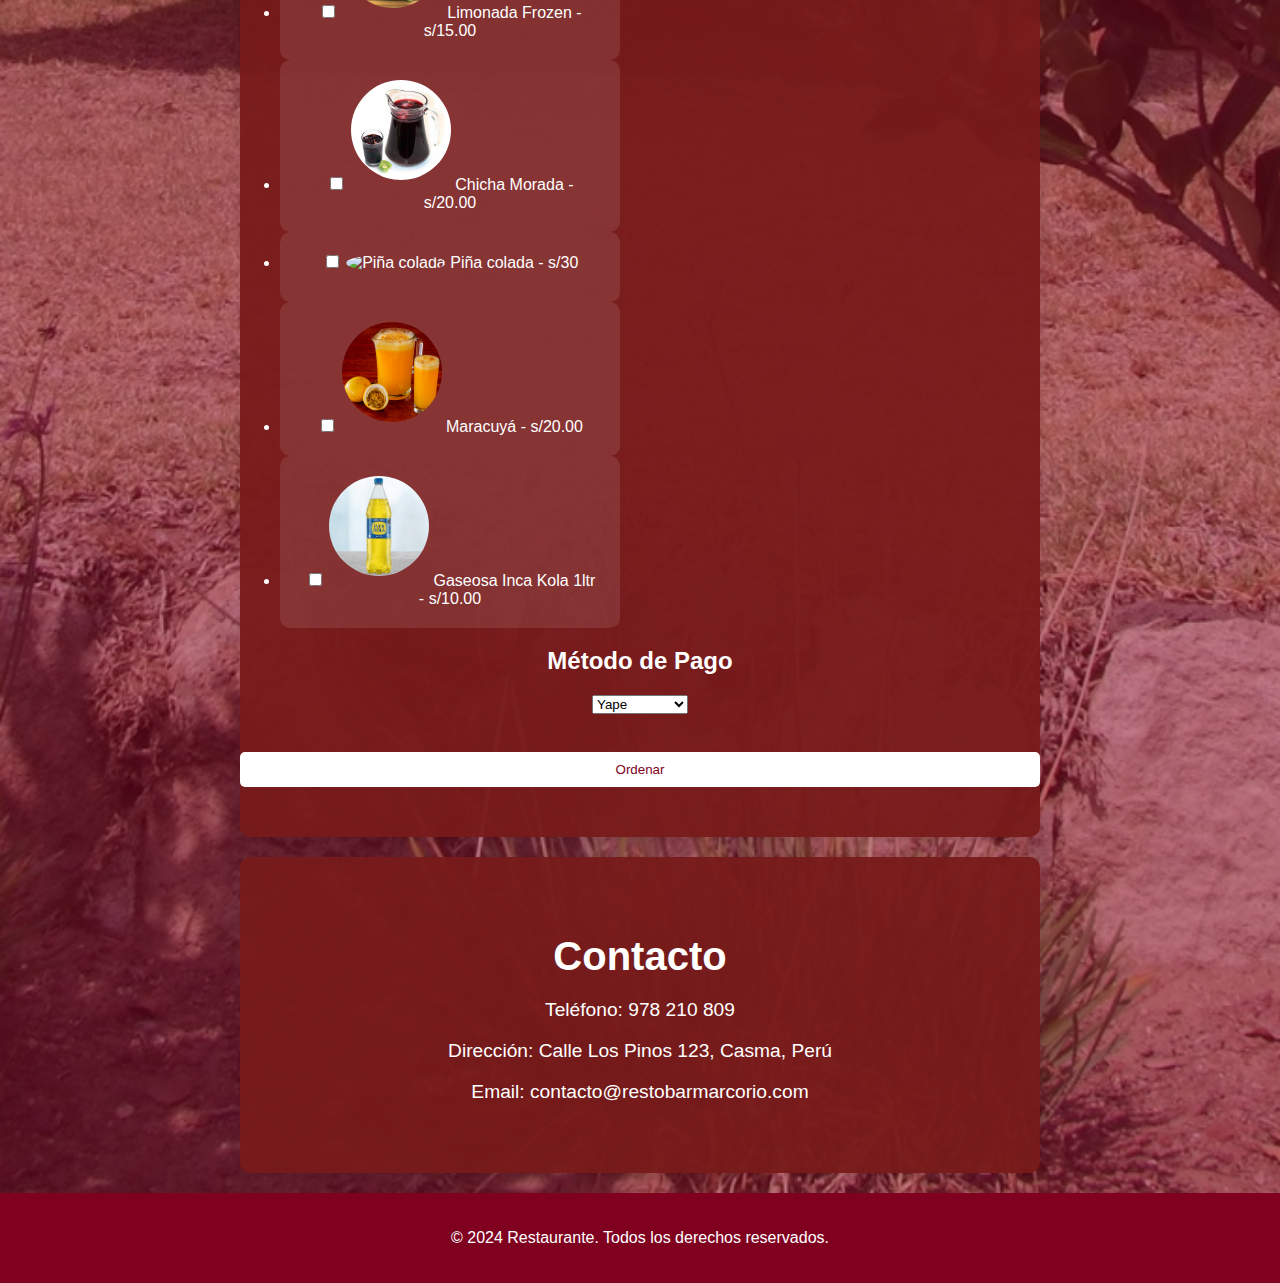
==== commit f14e843e: "Update index.html" ====
--- a/index.html
+++ b/index.html
@@ -86,6 +86,13 @@
                             Chicha Morada - s/20.00
                         </label>
                     </li>
+                      <li>
+                        <input type="checkbox" id="Piña_Colada" name="bebida" value="Piña Colada - s/30.00">
+                        <label for="Piña_Colada">
+                            <img src="images/piña colada.jpg" alt="Piña colada">
+                            Piña colada - s/30
+                        </label>
+                    </li>
                     <li>
                         <input type="checkbox" id="maracuya" name="bebida" value="Maracuyá - s/20.00">
                         <label for="maracuya">
